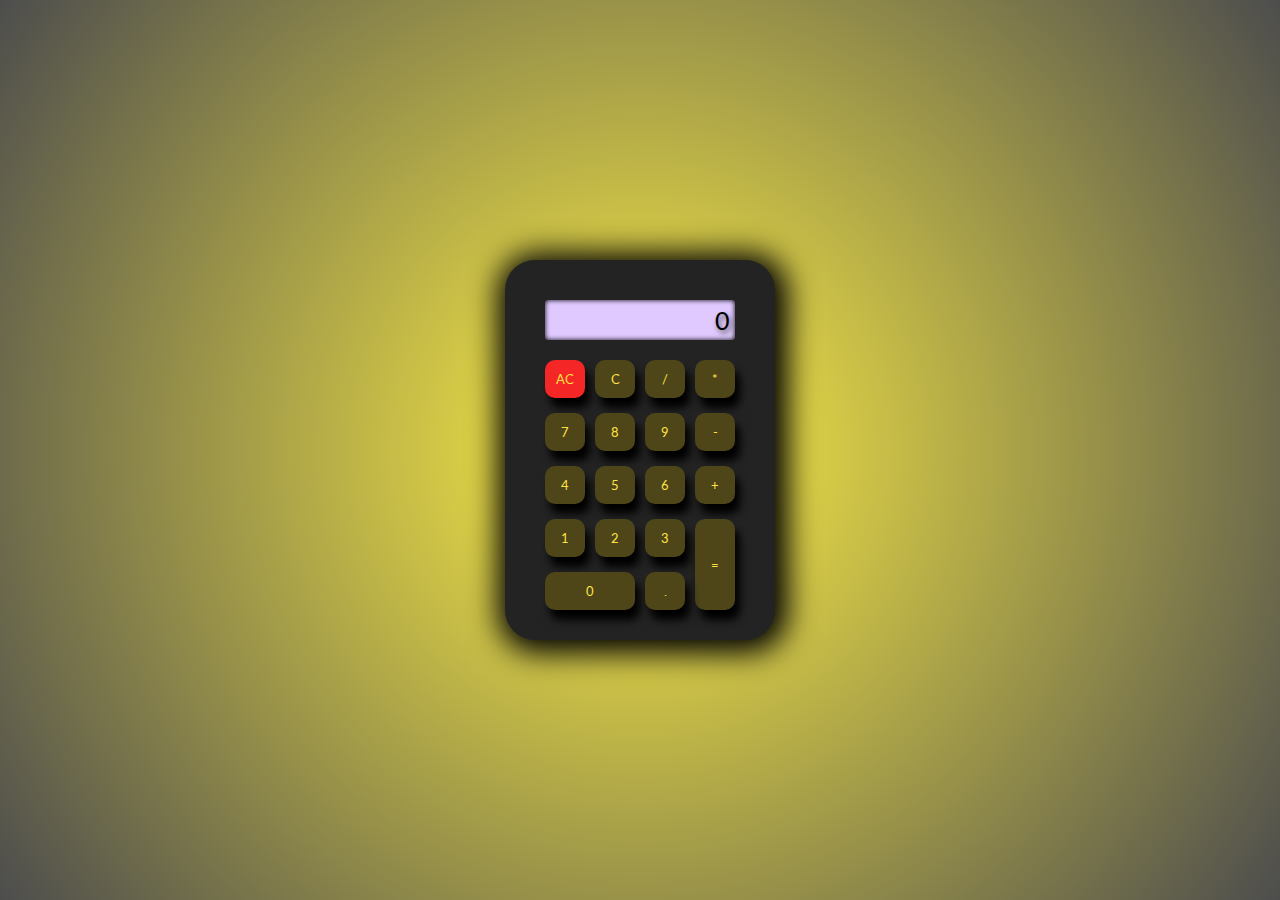
==== index.html @ c891c992 "change name calculator.html to index.html" ====
<html>
    <head>
        <meta charset="utf-8">
        <title>Calculator</title>
        <script src="js/script.js" defer></script>
        <link href="css/reset.css" rel="stylesheet" type="text/css" media="all">
        <link href="css/style.css" rel="stylesheet" type="text/css" media="all">
        <link rel="preconnect" href="https://fonts.googleapis.com">
<link rel="preconnect" href="https://fonts.gstatic.com" crossorigin>
<link href="https://fonts.googleapis.com/css2?family=Lato:ital,wght@1,900&display=swap" rel="stylesheet"> 
    </head>
    <body>
        <div id="main-body">
            <div id="screen">0</div>
            <div id="buttons">
                <button class="button eraseAll" value="ac">AC</button>
                <button class="button eraseOne" value="c">C</button>
                <button class="button opButton" id="divButton" value="/">/</button>
                <button class="button opButton" id="mulButton" value="*">*</button>
                <button class="button numButton" data-value="7" data-key="55">7</button>
                <button class="button numButton" data-value="8" data-key="56">8</button>
                <button class="button numButton" data-value="9" data-key="57">9</button>
                <button class="button opButton" id="restButton" value="-">-</button>
                <button class="button numButton" data-value="4" data-key="52">4</button>
                <button class="button numButton" data-value="5" data-key="53">5</button>
                <button class="button numButton" data-value="6" data-key="54">6</button>
                <button class="button opButton" id="sumButton" value="+">+</button>
                <button class="button numButton" data-value="1" data-key="49">1</button>
                <button class="button numButton" data-value="2" data-key="50">2</button>
                <button class="button numButton" data-value="3" data-key="51">3</button>
                <button class="button" id="equalButton">=</button>
                <button class="button numButton" id="zeroButton" data-value="0" data-key="48">0</button>
                <button class="button" id="pButton" value='.'>.</button>
</div>
        </div>
    </body>
</html>
---- css/style.css ----
body {
    background: rgb(255,240,68);
    background: radial-gradient(circle, rgba(255,240,68,1) 0%, rgba(77,77,77,1) 100%);
    height: 100%;
    margin: 0;
    background-repeat: no-repeat;
    background-attachment: fixed;
    display: flex;
    align-items: center;
    justify-content: center;
    
}
#main-body {
    height: 300px; /* 500*/
    background-color: #232323;
    width: 190px; /* 400*/
    padding: 40px;
    position: absolute;
    border-radius: 30px;
    box-shadow: 3px 3px 30px 10px black;
    
}

#screen {
    height: 30px;
    background-color:   #e0c9ff;
    margin-bottom: 20px;
    text-align: right;
    vertical-align: middle;
    line-height: 30px;      
    font-size: 25px; 
    font-family: Lato;
    color:  black;
    text-shadow: 2px 3px 5px #515151;
    border-radius: 4px;
    box-shadow: inset 0 0 5px #000000;
    padding: 5px;
    
}

#buttons {
    display: grid;
    grid-template-columns: repeat(4, 1fr);
    height: 250px; /* 450 */
    column-gap: 10px;
    row-gap: 15px;
}

button {
    box-shadow: 5px 10px 8px  black ;
    font-family: Lato;
    color:  #ffe241;
    background-color:  #4e4619;
    border: none;
    border-radius: 10px;
    transition: all 0.3s ease;
}

#equalButton {
    grid-row: 4/6;
    grid-column: 4/5;
}

#pButton {
    grid-column: 3/4;
}

#zeroButton {
    grid-column: 1/3;
}

.eraseAll {
    background-color:  #f52626!important;
}

.pressing {
    transform: scale(0.8);
    border-color: #ffc600;
    box-shadow: 0 0 1rem #ffc600;
}
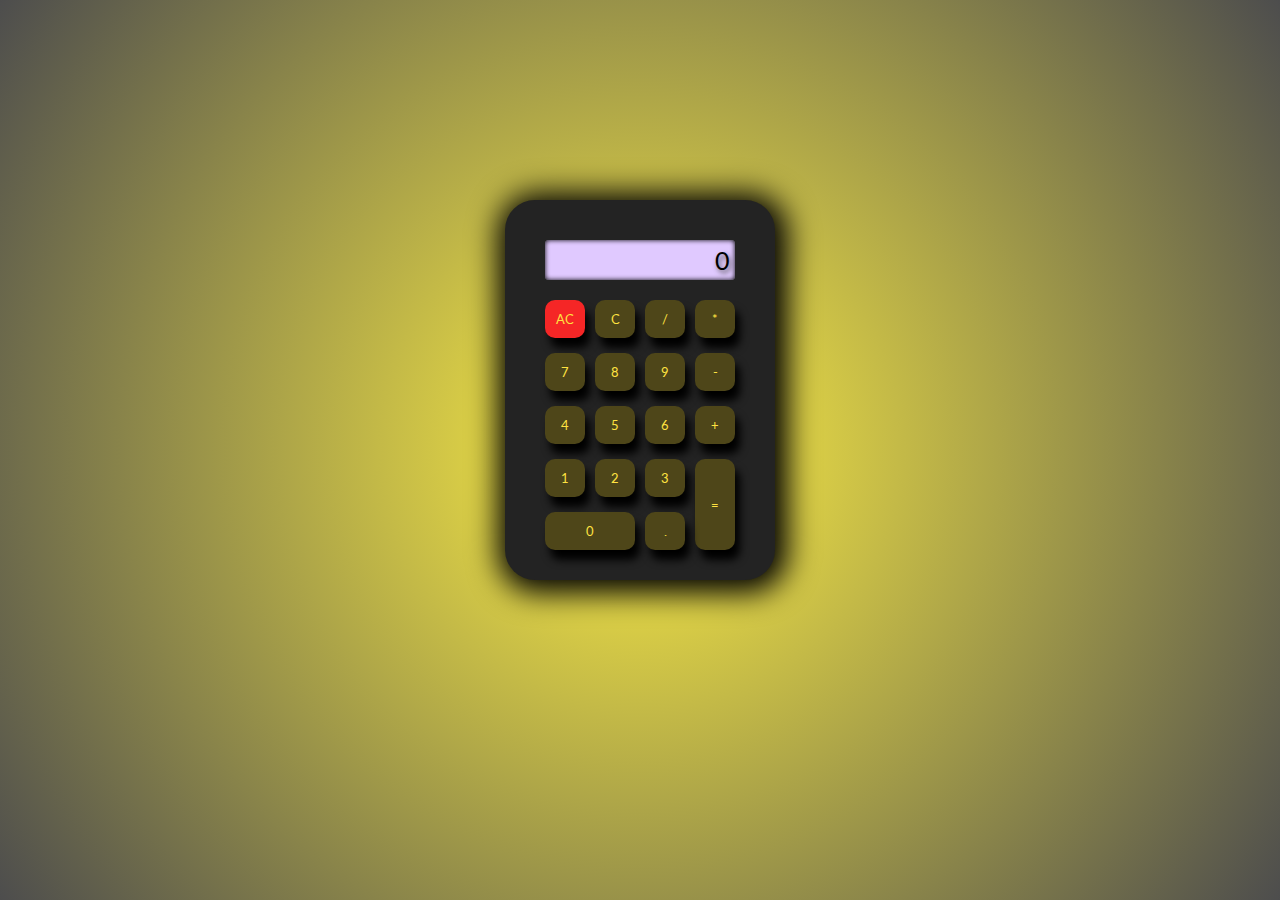
==== commit c7236e08: "fixes some errors in html document" ====
--- a/index.html
+++ b/index.html
@@ -1,37 +1,41 @@
-<html>
-    <head>
-        <meta charset="utf-8">
-        <title>Calculator</title>
-        <script src="js/script.js" defer></script>
-        <link href="css/reset.css" rel="stylesheet" type="text/css" media="all">
-        <link href="css/style.css" rel="stylesheet" type="text/css" media="all">
-        <link rel="preconnect" href="https://fonts.googleapis.com">
+<!DOCTYPE html>
+<html lang="en">
+<head>
+    <meta charset="UTF-8">
+    <meta http-equiv="X-UA-Compatible" content="IE=edge">
+    <meta name="viewport" content="width=device-width, initial-scale=1.0">
+    <title>Calculator</title>
+    <script src="js/script.js" defer></script>
+    <link href="css/reset.css" rel="stylesheet" type="text/css" media="all">
+    <link href="css/style.css" rel="stylesheet" type="text/css" media="all">
+    <link rel="preconnect" href="https://fonts.googleapis.com">
 <link rel="preconnect" href="https://fonts.gstatic.com" crossorigin>
 <link href="https://fonts.googleapis.com/css2?family=Lato:ital,wght@1,900&display=swap" rel="stylesheet"> 
-    </head>
-    <body>
-        <div id="main-body">
-            <div id="screen">0</div>
-            <div id="buttons">
-                <button class="button eraseAll" value="ac">AC</button>
-                <button class="button eraseOne" value="c">C</button>
-                <button class="button opButton" id="divButton" value="/">/</button>
-                <button class="button opButton" id="mulButton" value="*">*</button>
-                <button class="button numButton" data-value="7" data-key="55">7</button>
-                <button class="button numButton" data-value="8" data-key="56">8</button>
-                <button class="button numButton" data-value="9" data-key="57">9</button>
-                <button class="button opButton" id="restButton" value="-">-</button>
-                <button class="button numButton" data-value="4" data-key="52">4</button>
-                <button class="button numButton" data-value="5" data-key="53">5</button>
-                <button class="button numButton" data-value="6" data-key="54">6</button>
-                <button class="button opButton" id="sumButton" value="+">+</button>
-                <button class="button numButton" data-value="1" data-key="49">1</button>
-                <button class="button numButton" data-value="2" data-key="50">2</button>
-                <button class="button numButton" data-value="3" data-key="51">3</button>
-                <button class="button" id="equalButton">=</button>
-                <button class="button numButton" id="zeroButton" data-value="0" data-key="48">0</button>
-                <button class="button" id="pButton" value='.'>.</button>
+</head>
+<body>
+    <div id="main-body">
+        <div id="screen">0</div>
+        <div id="buttons">
+            <button class="button eraseAll" value="ac">AC</button>
+            <button class="button eraseOne" value="c">C</button>
+            <button class="button opButton" id="divButton" value="/">/</button>
+            <button class="button opButton" id="mulButton" value="*">*</button>
+            <button class="button numButton" data-value="7" data-key="55">7</button>
+            <button class="button numButton" data-value="8" data-key="56">8</button>
+            <button class="button numButton" data-value="9" data-key="57">9</button>
+            <button class="button opButton" id="restButton" value="-">-</button>
+            <button class="button numButton" data-value="4" data-key="52">4</button>
+            <button class="button numButton" data-value="5" data-key="53">5</button>
+            <button class="button numButton" data-value="6" data-key="54">6</button>
+            <button class="button opButton" id="sumButton" value="+">+</button>
+            <button class="button numButton" data-value="1" data-key="49">1</button>
+            <button class="button numButton" data-value="2" data-key="50">2</button>
+            <button class="button numButton" data-value="3" data-key="51">3</button>
+            <button class="button" id="equalButton">=</button>
+            <button class="button numButton" id="zeroButton" data-value="0" data-key="48">0</button>
+            <button class="button" id="pButton" value='.'>.</button>
 </div>
-        </div>
-    </body>
-</html>+    </div>
+</body>
+</html>
+
--- a/css/style.css
+++ b/css/style.css
@@ -11,6 +11,7 @@
     
 }
 #main-body {
+    top: 200px;
     height: 300px; /* 500*/
     background-color: #232323;
     width: 190px; /* 400*/
@@ -35,7 +36,7 @@
     border-radius: 4px;
     box-shadow: inset 0 0 5px #000000;
     padding: 5px;
-    
+    overflow: auto;
 }
 
 #buttons {
@@ -53,7 +54,12 @@
     background-color:  #4e4619;
     border: none;
     border-radius: 10px;
-    transition: all 0.3s ease;
+    transition: all 0.09s ease;
+}
+
+button:hover {
+    background-color: #bfac2e;
+    transition-duration: 0.1s;
 }
 
 #equalButton {
@@ -73,8 +79,21 @@
     background-color:  #f52626!important;
 }
 
+.eraseAll:hover {
+    background-color: #ff4040  !important;
+    transition-duration: 0.1s;
+}
+
 .pressing {
-    transform: scale(0.8);
+    transition-delay: 0.001s;
+    transform: scale(0.9);
     border-color: #ffc600;
     box-shadow: 0 0 1rem #ffc600;
-}+}
+
+.pressingEraseAll {
+    transform: scale(0.9);
+    border-color: #f52626;
+    box-shadow: 0 0 1rem #f52626;
+}
+
